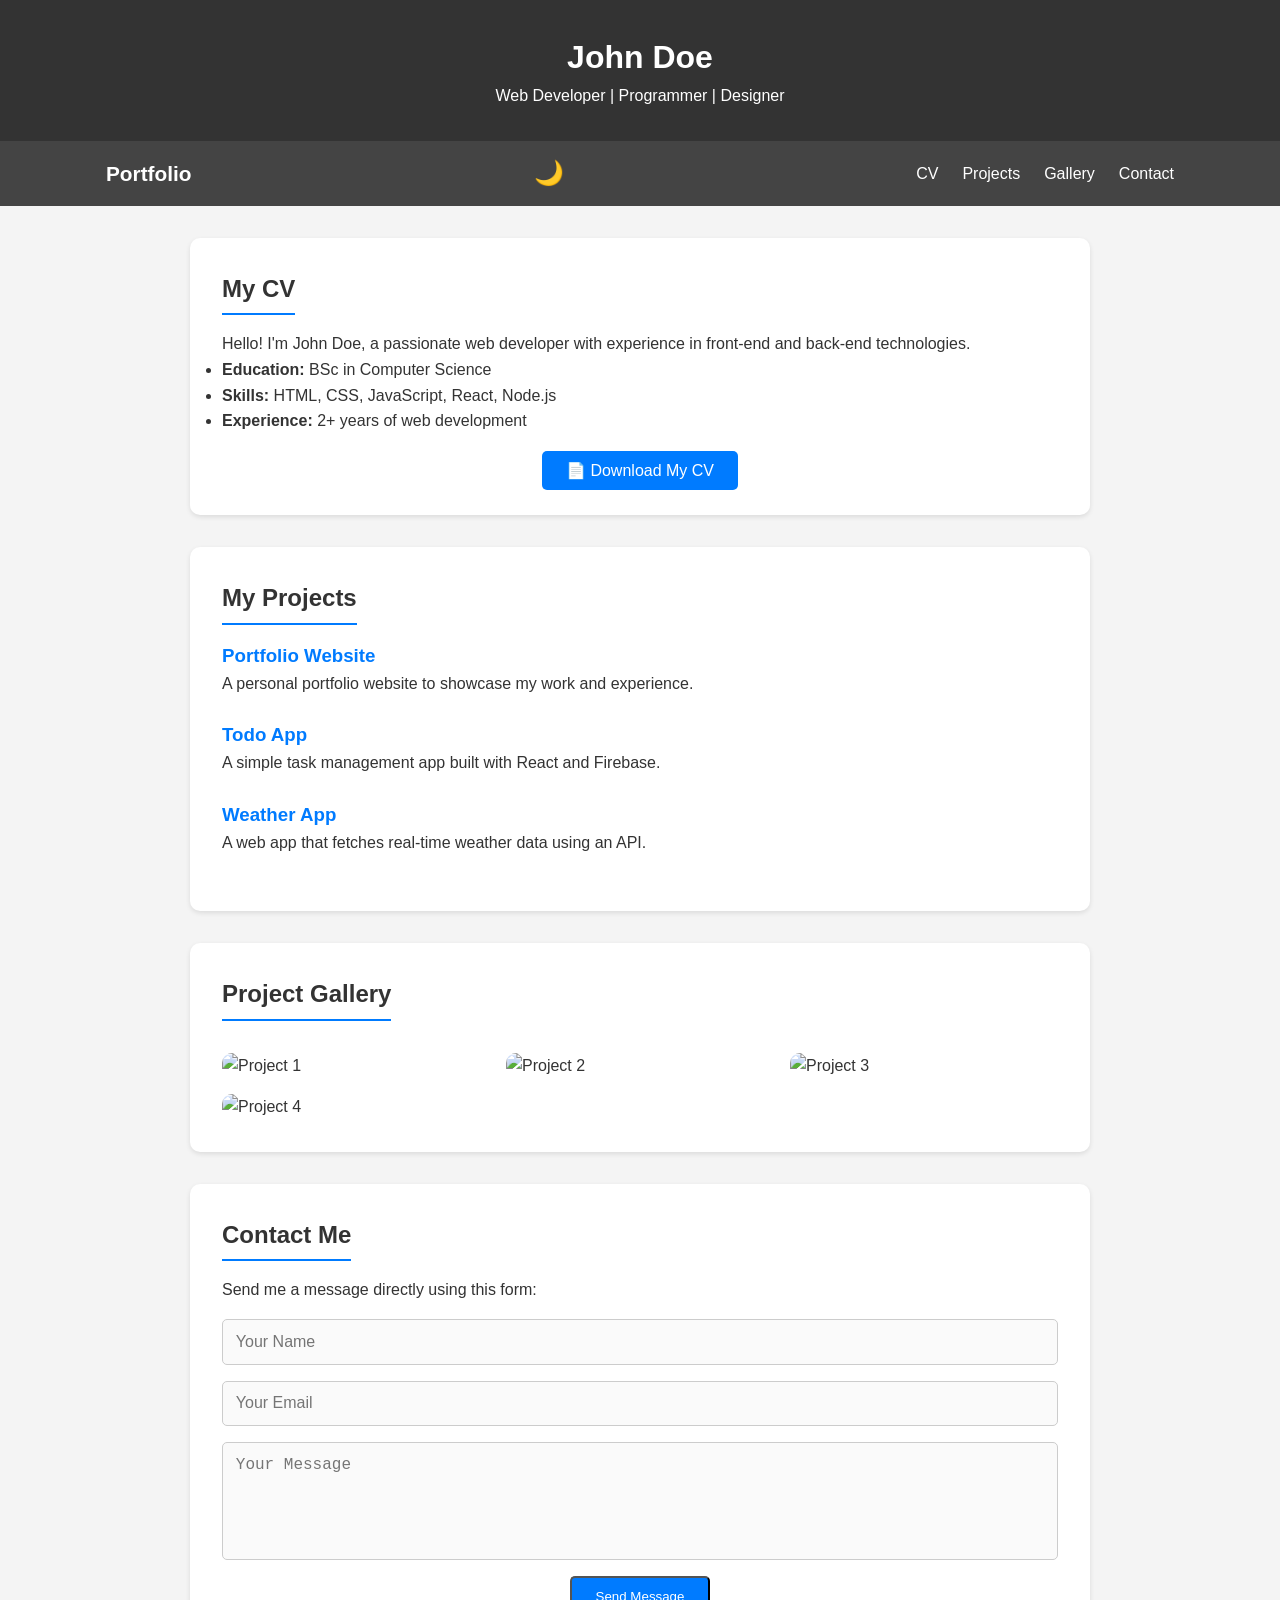
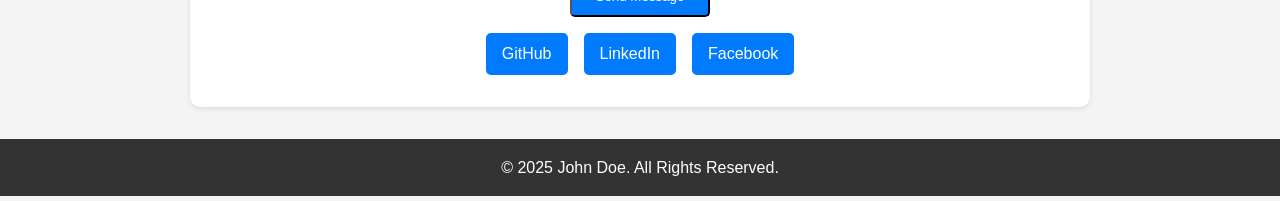
==== index.html @ 2872dc91 "Add files via upload" ====
<!DOCTYPE html>
<html lang="en">
  <head>
    <meta charset="UTF-8" />
    <meta name="viewport" content="width=device-width, initial-scale=1.0" />
    <title>My Portfolio</title>
    <link rel="stylesheet" href="style.css" />
    <script src="https://cdn.jsdelivr.net/npm/@emailjs/browser@4/dist/email.min.js"></script>
    <script src="script.js"></script>
  </head>
  <body>
    <!-- Header -->
    <header>
      <h1>John Doe</h1>
      <p>Web Developer | Programmer | Designer</p>
    </header>

    <!-- Navigation -->
    <nav>
      <div class="nav-container">
        <div class="logo">Portfolio</div>

        <!-- Dark Mode Toggle -->
        <button id="theme-toggle">🌙</button>

        <!-- Mobile Menu -->
        <div class="menu-toggle" id="menu-toggle">&#9776;</div>

        <ul class="nav-links" id="nav-links">
          <li><a href="#cv">CV</a></li>
          <li><a href="#projects">Projects</a></li>
          <li><a href="#gallery">Gallery</a></li>
          <li><a href="#contact">Contact</a></li>
        </ul>
      </div>
    </nav>

    <!-- CV Section -->
    <section id="cv">
      <h2>My CV</h2>
      <p>
        Hello! I'm John Doe, a passionate web developer with experience in
        front-end and back-end technologies.
      </p>
      <ul>
        <li><strong>Education:</strong> BSc in Computer Science</li>
        <li><strong>Skills:</strong> HTML, CSS, JavaScript, React, Node.js</li>
        <li><strong>Experience:</strong> 2+ years of web development</li>
      </ul>

      <!-- Download CV Button -->
      <div class="cv-download">
        <a href="JohnDoeCV.pdf" download class="btn">📄 Download My CV</a>
      </div>
    </section>

    <!-- Projects Section -->
    <section id="projects">
      <h2>My Projects</h2>
      <div class="project">
        <h3>Portfolio Website</h3>
        <p>A personal portfolio website to showcase my work and experience.</p>
      </div>

      <div class="project">
        <h3>Todo App</h3>
        <p>A simple task management app built with React and Firebase.</p>
      </div>

      <div class="project">
        <h3>Weather App</h3>
        <p>A web app that fetches real-time weather data using an API.</p>
      </div>
    </section>

    <!-- Project Gallery -->
    <section id="gallery">
      <h2>Project Gallery</h2>
      <div class="gallery">
        <img src="https://via.placeholder.com/300x200" alt="Project 1" />
        <img src="https://via.placeholder.com/300x200" alt="Project 2" />
        <img src="https://via.placeholder.com/300x200" alt="Project 3" />
        <img src="https://via.placeholder.com/300x200" alt="Project 4" />
      </div>
    </section>

    <!-- Contact Section -->
    <section id="contact">
      <h2>Contact Me</h2>
      <p>Send me a message directly using this form:</p>

      <!-- Contact Form -->
      <form id="contact-form">
        <input
          type="text"
          id="name"
          name="from_name"
          placeholder="Your Name"
          required
        />
        <input
          type="email"
          id="email"
          name="reply_to"
          placeholder="Your Email"
          required
        />
        <textarea
          id="message"
          name="message"
          rows="5"
          placeholder="Your Message"
          required
        ></textarea>
        <button type="submit" class="btn">Send Message</button>
      </form>

      <div class="social-links">
        <a href="https://github.com/yourusername" target="_blank">GitHub</a>
        <a href="https://www.linkedin.com/in/yourusername" target="_blank"
          >LinkedIn</a
        >
        <a href="https://facebook.com/yourusername" target="_blank">Facebook</a>
      </div>
    </section>

    <!-- Thank You Modal -->
    <div id="thankyou-modal" class="modal">
      <div class="modal-content">
        <span class="close-btn">&times;</span>
        <h3>🎉 Thank You!</h3>
        <p>
          Your message has been sent successfully. I’ll get back to you soon!
        </p>
      </div>
    </div>

    <!-- Footer -->
    <footer>
      <p>© 2025 John Doe. All Rights Reserved.</p>
    </footer>

    <!-- JavaScript -->
    <script>
      const menuToggle = document.getElementById("menu-toggle");
      const navLinks = document.getElementById("nav-links");
      const themeToggle = document.getElementById("theme-toggle");
      const body = document.body;
      const modal = document.getElementById("thankyou-modal");
      const closeBtn = document.querySelector(".close-btn");

      // Mobile menu toggle
      menuToggle.addEventListener("click", () => {
        navLinks.classList.toggle("active");
        menuToggle.classList.toggle("active");
      });

      // Dark mode toggle
      themeToggle.addEventListener("click", () => {
        body.classList.toggle("dark-mode");
        themeToggle.textContent = body.classList.contains("dark-mode")
          ? "☀️"
          : "🌙";
        localStorage.setItem(
          "theme",
          body.classList.contains("dark-mode") ? "dark" : "light"
        );
      });

      // Load saved theme
      if (localStorage.getItem("theme") === "dark") {
        body.classList.add("dark-mode");
        themeToggle.textContent = "☀️";
      }

      // Initialize EmailJS
      (function () {
        emailjs.init("HlSZtObBKTuKIS-1g"); // Replace with your EmailJS public key
      })();

      // Handle contact form with modal
      document
        .getElementById("contact-form")
        .addEventListener("submit", function (e) {
          e.preventDefault();
          emailjs.sendForm("service_jvisxob", "template_1qvxn0n", this).then(
            () => {
              this.reset();
              modal.style.display = "flex";
              modal.classList.remove("fade-out"); // Reset any previous fade-out

              // Auto-close after 4 seconds with fade-out
              setTimeout(() => {
                modal.classList.add("fade-out");
                setTimeout(() => {
                  modal.style.display = "none";
                }, 500); // match animation duration
              }, 4000);
            },
            (error) => {
              alert("❌ Failed to send message. Please try again.");
              console.error(error);
            }
          );
        });

      // Close modal manually if user clicks the close button or outside
      closeBtn.onclick = () => {
        modal.classList.add("fade-out");
        setTimeout(() => {
          modal.style.display = "none";
        }, 500);
      };

      window.onclick = (event) => {
        if (event.target === modal) {
          modal.classList.add("fade-out");
          setTimeout(() => {
            modal.style.display = "none";
          }, 500);
        }
      };
    </script>
  </body>
</html>
---- style.css ----
/* Reset */
* {
  margin: 0;
  padding: 0;
  box-sizing: border-box;
}

body {
  font-family: "Poppins", sans-serif;
  background-color: #f4f4f4;
  color: #333;
  line-height: 1.6;
  transition: background 0.3s, color 0.3s;
}

/* Header */
header {
  text-align: center;
  background-color: #333;
  color: white;
  padding: 2rem 0;
}

/* Navigation */
nav {
  background-color: #444;
  color: white;
  transition: background 0.3s;
}

.nav-container {
  max-width: 1100px;
  margin: auto;
  display: flex;
  justify-content: space-between;
  align-items: center;
  padding: 1rem;
}

.logo {
  font-size: 1.3rem;
  font-weight: bold;
}

/* Theme Toggle */
#theme-toggle {
  background: transparent;
  border: none;
  font-size: 1.5rem;
  color: white;
  cursor: pointer;
  margin-right: 10px;
  transition: transform 0.3s;
}

#theme-toggle:hover {
  transform: rotate(20deg);
}

/* Menu Toggle */
.menu-toggle {
  display: none;
  font-size: 1.8rem;
  cursor: pointer;
}

/* Nav Links */
.nav-links {
  list-style: none;
  display: flex;
  gap: 1.5rem;
}

.nav-links a {
  color: white;
  text-decoration: none;
  transition: 0.3s;
}

.nav-links a:hover {
  color: #007bff;
}

/* Sections */
section {
  max-width: 900px;
  margin: 2rem auto;
  background: white;
  padding: 2rem;
  border-radius: 10px;
  box-shadow: 0 2px 5px rgba(0, 0, 0, 0.1);
  transition: background 0.3s, color 0.3s;
}

h2 {
  color: #333;
  margin-bottom: 1rem;
  border-bottom: 2px solid #007bff;
  display: inline-block;
  padding-bottom: 5px;
}

/* Download CV Button */
.cv-download {
  margin-top: 1.5rem;
  text-align: center;
}

.btn {
  background-color: #007bff;
  color: white;
  padding: 0.7rem 1.5rem;
  border-radius: 5px;
  text-decoration: none;
  transition: 0.3s;
}

.btn:hover {
  background-color: #0056b3;
}

/* Projects */
.project {
  margin-bottom: 1.5rem;
}

.project h3 {
  color: #007bff;
}

/* Gallery */
.gallery {
  display: grid;
  grid-template-columns: repeat(auto-fit, minmax(250px, 1fr));
  gap: 1rem;
  margin-top: 1rem;
}

.gallery img {
  width: 100%;
  border-radius: 10px;
  transition: transform 0.3s, box-shadow 0.3s;
}

.gallery img:hover {
  transform: scale(1.05);
  box-shadow: 0 4px 10px rgba(0, 0, 0, 0.3);
}

/* Social Links */
.social-links {
  display: flex;
  gap: 1rem;
  justify-content: center;
  margin-top: 1rem;
  flex-wrap: wrap;
}

.social-links a {
  background: #007bff;
  color: white;
  padding: 0.5rem 1rem;
  border-radius: 5px;
  text-decoration: none;
  transition: 0.3s;
}

.social-links a:hover {
  background: #0056b3;
}

/* Footer */
footer {
  text-align: center;
  background-color: #333;
  color: white;
  padding: 1rem;
  margin-top: 2rem;
}

/* Dark Mode */
body.dark-mode {
  background-color: #121212;
  color: #e0e0e0;
}

body.dark-mode header {
  background-color: #1f1f1f;
}

body.dark-mode nav {
  background-color: #222;
}

body.dark-mode section {
  background-color: #1f1f1f;
  color: #e0e0e0;
}

body.dark-mode footer {
  background-color: #1f1f1f;
}

body.dark-mode .btn {
  background-color: #0a84ff;
}

body.dark-mode .gallery img:hover {
  box-shadow: 0 4px 10px rgba(255, 255, 255, 0.2);
}

/* Responsive */
@media (max-width: 768px) {
  .nav-links {
    position: absolute;
    top: 60px;
    right: 0;
    background: #444;
    flex-direction: column;
    width: 100%;
    text-align: center;
    display: none;
  }

  .nav-links.active {
    display: flex;
  }

  .menu-toggle {
    display: block;
  }

  section {
    margin: 1rem;
    padding: 1.5rem;
  }

  body.dark-mode .nav-links {
    background: #222;
  }
}
/* Contact Form */
form {
  display: flex;
  flex-direction: column;
  gap: 1rem;
  margin-top: 1rem;
}

form input,
form textarea {
  padding: 0.8rem;
  border: 1px solid #ccc;
  border-radius: 5px;
  font-size: 1rem;
  resize: none;
  background: #fafafa;
  transition: border 0.3s;
}

form input:focus,
form textarea:focus {
  border-color: #007bff;
  outline: none;
}

form .btn {
  align-self: center;
}

#form-status {
  text-align: center;
  margin-top: 0.5rem;
  font-weight: bold;
}

body.dark-mode form input,
body.dark-mode form textarea {
  background-color: #2a2a2a;
  color: #e0e0e0;
  border: 1px solid #444;
}
/* Thank You Modal */
.modal {
  display: none;
  position: fixed;
  top: 0;
  left: 0;
  width: 100%;
  height: 100%;
  background: rgba(0, 0, 0, 0.7);
  justify-content: center;
  align-items: center;
  animation: fadeIn 0.3s ease-in-out;
  z-index: 1000;
}

.modal-content {
  background: white;
  color: #333;
  padding: 2rem;
  border-radius: 10px;
  text-align: center;
  width: 90%;
  max-width: 400px;
  animation: popUp 0.4s ease;
  box-shadow: 0 4px 15px rgba(0, 0, 0, 0.3);
  position: relative;
}

.close-btn {
  position: absolute;
  top: 10px;
  right: 15px;
  font-size: 1.5rem;
  cursor: pointer;
  color: #555;
  transition: color 0.3s;
}

.close-btn:hover {
  color: #007bff;
}

@keyframes fadeIn {
  from {
    opacity: 0;
  }
  to {
    opacity: 1;
  }
}

@keyframes popUp {
  from {
    transform: scale(0.8);
    opacity: 0;
  }
  to {
    transform: scale(1);
    opacity: 1;
  }
}

/* Dark Mode Modal */
body.dark-mode .modal-content {
  background-color: #1f1f1f;
  color: #e0e0e0;
}
/* Fade-out animation for modal */
.modal.fade-out {
  animation: fadeOut 0.5s forwards;
}

@keyframes fadeOut {
  from {
    opacity: 1;
  }
  to {
    opacity: 0;
  }
}
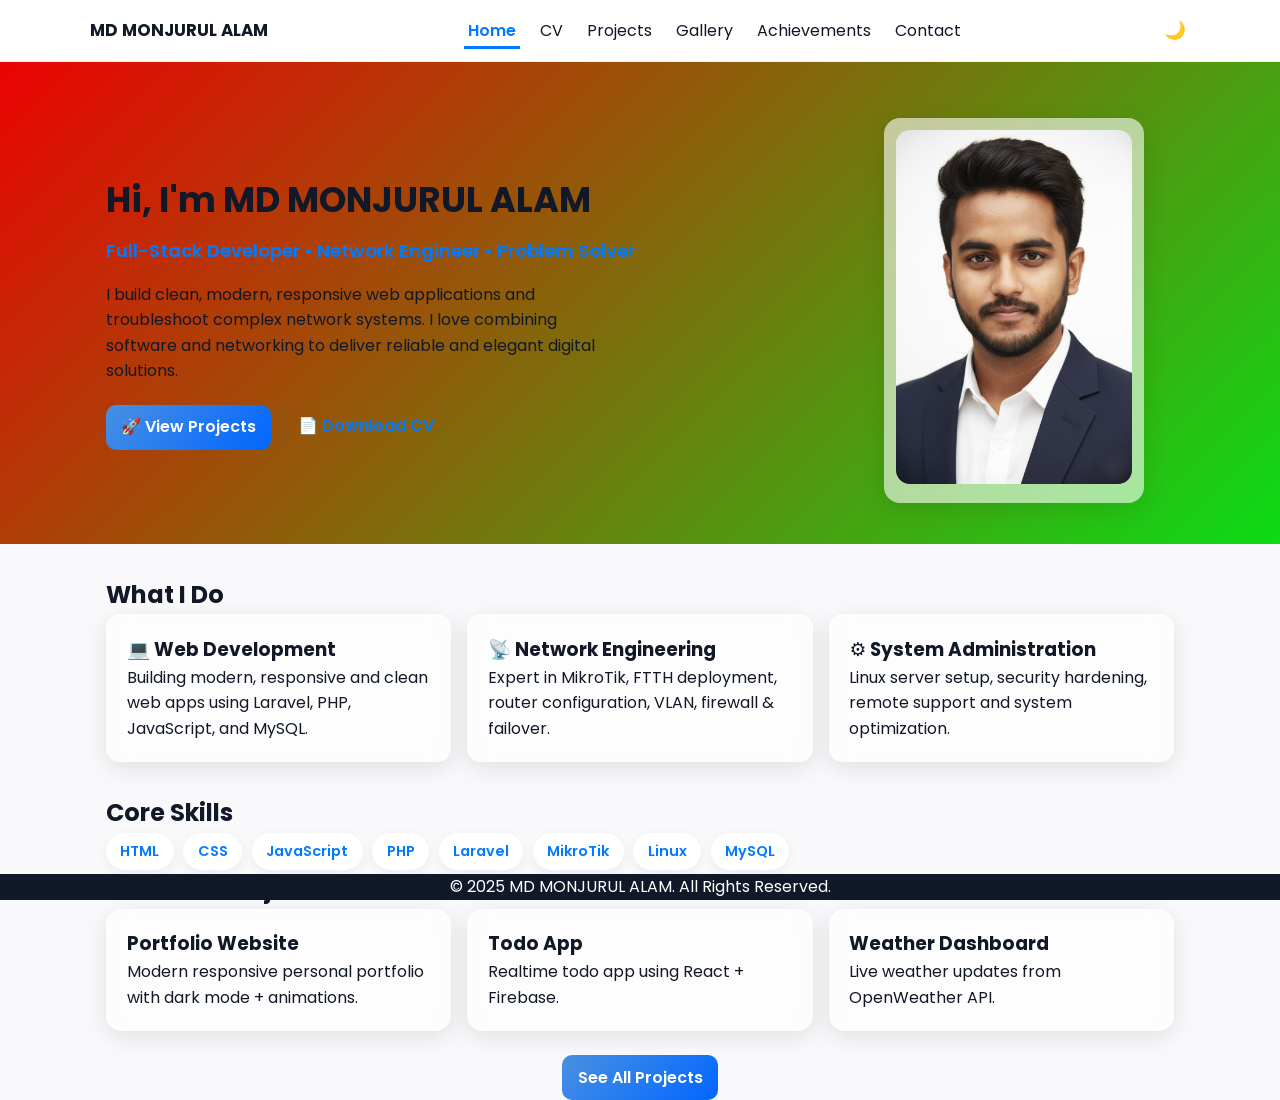
==== commit a625f542: "Add files via upload" ====
--- a/index.html
+++ b/index.html
@@ -1,225 +1,174 @@
 <!DOCTYPE html>
 <html lang="en">
   <head>
-    <meta charset="UTF-8" />
-    <meta name="viewport" content="width=device-width, initial-scale=1.0" />
-    <title>My Portfolio</title>
+    <meta charset="utf-8" />
+    <meta name="viewport" content="width=device-width,initial-scale=1" />
+    <meta
+      name="description"
+      content="MD MONJURUL ALAM - Full Stack Developer & Network Engineer"
+    />
+    <title>MD MONJURUL ALAM — Portfolio</title>
+
+    <!-- Fonts -->
+    <link
+      href="https://fonts.googleapis.com/css2?family=Poppins:wght@400;600;700&display=swap"
+      rel="stylesheet"
+    />
+
+    <!-- Styles -->
     <link rel="stylesheet" href="style.css" />
-    <script src="https://cdn.jsdelivr.net/npm/@emailjs/browser@4/dist/email.min.js"></script>
-    <script src="script.js"></script>
   </head>
+
   <body>
-    <!-- Header -->
-    <header>
-      <h1>John Doe</h1>
-      <p>Web Developer | Programmer | Designer</p>
+    <!-- NAV -->
+    <header class="site-header">
+      <nav class="nav" aria-label="Main navigation">
+        <div class="container nav-inner">
+          <a class="brand" href="index.html">MD MONJURUL ALAM</a>
+
+          <button
+            id="menu-toggle"
+            class="menu-toggle"
+            aria-label="Toggle menu"
+            aria-expanded="false"
+          >
+            ☰
+          </button>
+
+          <ul class="nav-links" id="nav-links">
+            <li><a href="index.html" class="active-link">Home</a></li>
+            <li><a href="cv.html">CV</a></li>
+            <li><a href="projects.html">Projects</a></li>
+            <li><a href="gallery.html">Gallery</a></li>
+            <li><a href="achievements.html">Achievements</a></li>
+            <li><a href="contact.html">Contact</a></li>
+          </ul>
+
+          <button id="theme-toggle" class="theme-toggle">🌙</button>
+        </div>
+      </nav>
+
+      <!-- HERO -->
+      <section class="hero pro-hero">
+        <div class="container hero-grid">
+          <div class="hero-left">
+            <h1 class="hero-title">
+              Hi, I'm <span class="accent">MD MONJURUL ALAM</span>
+            </h1>
+            <p class="hero-subtitle typing">
+              Full-Stack Developer • Network Engineer • Problem Solver
+            </p>
+
+            <p class="hero-summary">
+              I build clean, modern, responsive web applications and
+              troubleshoot complex network systems. I love combining software
+              and networking to deliver reliable and elegant digital solutions.
+            </p>
+
+            <div class="hero-buttons">
+              <a href="projects.html" class="btn primary">🚀 View Projects</a>
+              <a href="MdMonjuCV.pdf" class="btn ghost">📄 Download CV</a>
+            </div>
+          </div>
+
+          <div class="hero-right">
+            <div class="hero-photo-frame glass">
+              <img
+                src="images/profile.jpg"
+                alt="MD MONJURUL ALAM Portrait"
+                class="hero-photo"
+              />
+            </div>
+          </div>
+        </div>
+      </section>
     </header>
 
-    <!-- Navigation -->
-    <nav>
-      <div class="nav-container">
-        <div class="logo">Portfolio</div>
+    <!-- MAIN CONTENT -->
+    <main>
+      <!-- FEATURE CARDS -->
+      <section class="container features">
+        <h2 class="section-title">What I Do</h2>
 
-        <!-- Dark Mode Toggle -->
-        <button id="theme-toggle">🌙</button>
+        <div class="feature-grid">
+          <div class="feature-card glass reveal">
+            <h3>💻 Web Development</h3>
+            <p>
+              Building modern, responsive and clean web apps using Laravel, PHP,
+              JavaScript, and MySQL.
+            </p>
+          </div>
 
-        <!-- Mobile Menu -->
-        <div class="menu-toggle" id="menu-toggle">&#9776;</div>
+          <div class="feature-card glass reveal">
+            <h3>📡 Network Engineering</h3>
+            <p>
+              Expert in MikroTik, FTTH deployment, router configuration, VLAN,
+              firewall & failover.
+            </p>
+          </div>
 
-        <ul class="nav-links" id="nav-links">
-          <li><a href="#cv">CV</a></li>
-          <li><a href="#projects">Projects</a></li>
-          <li><a href="#gallery">Gallery</a></li>
-          <li><a href="#contact">Contact</a></li>
-        </ul>
+          <div class="feature-card glass reveal">
+            <h3>⚙️ System Administration</h3>
+            <p>
+              Linux server setup, security hardening, remote support and system
+              optimization.
+            </p>
+          </div>
+        </div>
+      </section>
+
+      <!-- SKILLS PREVIEW -->
+      <section class="container home-skills">
+        <h2 class="section-title">Core Skills</h2>
+
+        <div class="skills-preview">
+          <div class="skill-tag">HTML</div>
+          <div class="skill-tag">CSS</div>
+          <div class="skill-tag">JavaScript</div>
+          <div class="skill-tag">PHP</div>
+          <div class="skill-tag">Laravel</div>
+          <div class="skill-tag">MikroTik</div>
+          <div class="skill-tag">Linux</div>
+          <div class="skill-tag">MySQL</div>
+        </div>
+      </section>
+
+      <!-- PROJECT PREVIEW -->
+      <section class="container section-projects">
+        <h2 class="section-title">Featured Projects</h2>
+
+        <div class="projects-preview-grid">
+          <a href="projects.html" class="project-card glass reveal">
+            <h3>Portfolio Website</h3>
+            <p>
+              Modern responsive personal portfolio with dark mode + animations.
+            </p>
+          </a>
+
+          <a href="projects.html" class="project-card glass reveal">
+            <h3>Todo App</h3>
+            <p>Realtime todo app using React + Firebase.</p>
+          </a>
+
+          <a href="projects.html" class="project-card glass reveal">
+            <h3>Weather Dashboard</h3>
+            <p>Live weather updates from OpenWeather API.</p>
+          </a>
+        </div>
+
+        <div class="center">
+          <a href="projects.html" class="btn primary">See All Projects</a>
+        </div>
+      </section>
+    </main>
+
+    <!-- FOOTER -->
+    <footer class="site-footer">
+      <div class="container">
+        <p>© 2025 MD MONJURUL ALAM. All Rights Reserved.</p>
       </div>
-    </nav>
-
-    <!-- CV Section -->
-    <section id="cv">
-      <h2>My CV</h2>
-      <p>
-        Hello! I'm John Doe, a passionate web developer with experience in
-        front-end and back-end technologies.
-      </p>
-      <ul>
-        <li><strong>Education:</strong> BSc in Computer Science</li>
-        <li><strong>Skills:</strong> HTML, CSS, JavaScript, React, Node.js</li>
-        <li><strong>Experience:</strong> 2+ years of web development</li>
-      </ul>
-
-      <!-- Download CV Button -->
-      <div class="cv-download">
-        <a href="JohnDoeCV.pdf" download class="btn">📄 Download My CV</a>
-      </div>
-    </section>
-
-    <!-- Projects Section -->
-    <section id="projects">
-      <h2>My Projects</h2>
-      <div class="project">
-        <h3>Portfolio Website</h3>
-        <p>A personal portfolio website to showcase my work and experience.</p>
-      </div>
-
-      <div class="project">
-        <h3>Todo App</h3>
-        <p>A simple task management app built with React and Firebase.</p>
-      </div>
-
-      <div class="project">
-        <h3>Weather App</h3>
-        <p>A web app that fetches real-time weather data using an API.</p>
-      </div>
-    </section>
-
-    <!-- Project Gallery -->
-    <section id="gallery">
-      <h2>Project Gallery</h2>
-      <div class="gallery">
-        <img src="https://via.placeholder.com/300x200" alt="Project 1" />
-        <img src="https://via.placeholder.com/300x200" alt="Project 2" />
-        <img src="https://via.placeholder.com/300x200" alt="Project 3" />
-        <img src="https://via.placeholder.com/300x200" alt="Project 4" />
-      </div>
-    </section>
-
-    <!-- Contact Section -->
-    <section id="contact">
-      <h2>Contact Me</h2>
-      <p>Send me a message directly using this form:</p>
-
-      <!-- Contact Form -->
-      <form id="contact-form">
-        <input
-          type="text"
-          id="name"
-          name="from_name"
-          placeholder="Your Name"
-          required
-        />
-        <input
-          type="email"
-          id="email"
-          name="reply_to"
-          placeholder="Your Email"
-          required
-        />
-        <textarea
-          id="message"
-          name="message"
-          rows="5"
-          placeholder="Your Message"
-          required
-        ></textarea>
-        <button type="submit" class="btn">Send Message</button>
-      </form>
-
-      <div class="social-links">
-        <a href="https://github.com/yourusername" target="_blank">GitHub</a>
-        <a href="https://www.linkedin.com/in/yourusername" target="_blank"
-          >LinkedIn</a
-        >
-        <a href="https://facebook.com/yourusername" target="_blank">Facebook</a>
-      </div>
-    </section>
-
-    <!-- Thank You Modal -->
-    <div id="thankyou-modal" class="modal">
-      <div class="modal-content">
-        <span class="close-btn">&times;</span>
-        <h3>🎉 Thank You!</h3>
-        <p>
-          Your message has been sent successfully. I’ll get back to you soon!
-        </p>
-      </div>
-    </div>
-
-    <!-- Footer -->
-    <footer>
-      <p>© 2025 John Doe. All Rights Reserved.</p>
     </footer>
 
-    <!-- JavaScript -->
-    <script>
-      const menuToggle = document.getElementById("menu-toggle");
-      const navLinks = document.getElementById("nav-links");
-      const themeToggle = document.getElementById("theme-toggle");
-      const body = document.body;
-      const modal = document.getElementById("thankyou-modal");
-      const closeBtn = document.querySelector(".close-btn");
-
-      // Mobile menu toggle
-      menuToggle.addEventListener("click", () => {
-        navLinks.classList.toggle("active");
-        menuToggle.classList.toggle("active");
-      });
-
-      // Dark mode toggle
-      themeToggle.addEventListener("click", () => {
-        body.classList.toggle("dark-mode");
-        themeToggle.textContent = body.classList.contains("dark-mode")
-          ? "☀️"
-          : "🌙";
-        localStorage.setItem(
-          "theme",
-          body.classList.contains("dark-mode") ? "dark" : "light"
-        );
-      });
-
-      // Load saved theme
-      if (localStorage.getItem("theme") === "dark") {
-        body.classList.add("dark-mode");
-        themeToggle.textContent = "☀️";
-      }
-
-      // Initialize EmailJS
-      (function () {
-        emailjs.init("HlSZtObBKTuKIS-1g"); // Replace with your EmailJS public key
-      })();
-
-      // Handle contact form with modal
-      document
-        .getElementById("contact-form")
-        .addEventListener("submit", function (e) {
-          e.preventDefault();
-          emailjs.sendForm("service_jvisxob", "template_1qvxn0n", this).then(
-            () => {
-              this.reset();
-              modal.style.display = "flex";
-              modal.classList.remove("fade-out"); // Reset any previous fade-out
-
-              // Auto-close after 4 seconds with fade-out
-              setTimeout(() => {
-                modal.classList.add("fade-out");
-                setTimeout(() => {
-                  modal.style.display = "none";
-                }, 500); // match animation duration
-              }, 4000);
-            },
-            (error) => {
-              alert("❌ Failed to send message. Please try again.");
-              console.error(error);
-            }
-          );
-        });
-
-      // Close modal manually if user clicks the close button or outside
-      closeBtn.onclick = () => {
-        modal.classList.add("fade-out");
-        setTimeout(() => {
-          modal.style.display = "none";
-        }, 500);
-      };
-
-      window.onclick = (event) => {
-        if (event.target === modal) {
-          modal.classList.add("fade-out");
-          setTimeout(() => {
-            modal.style.display = "none";
-          }, 500);
-        }
-      };
-    </script>
+    <script src="script.js"></script>
   </body>
 </html>
--- a/style.css
+++ b/style.css
@@ -1,362 +1,806 @@
+:root {
+  --bg: #f9f9fb;
+  --card: #ffffff;
+  --text: #111827;
+  --muted: #6b7280;
+  --accent: #007bff;
+  --radius: 12px;
+  --container: 1100px;
+  --shadow: 0 8px 30px rgba(2, 6, 23, 0.06);
+}
+
 /* Reset */
 * {
+  box-sizing: border-box;
   margin: 0;
   padding: 0;
-  box-sizing: border-box;
-}
-
+}
+html,
 body {
-  font-family: "Poppins", sans-serif;
-  background-color: #f4f4f4;
-  color: #333;
+  height: 100%;
+}
+body {
+  font-family: "Poppins", system-ui, -apple-system, Segoe UI, Roboto,
+    "Helvetica Neue", Arial;
+  background: var(--bg);
+  color: var(--text);
   line-height: 1.6;
-  transition: background 0.3s, color 0.3s;
-}
-
-/* Header */
-header {
-  text-align: center;
-  background-color: #333;
-  color: white;
-  padding: 2rem 0;
-}
-
-/* Navigation */
-nav {
-  background-color: #444;
-  color: white;
-  transition: background 0.3s;
-}
-
-.nav-container {
-  max-width: 1100px;
-  margin: auto;
-  display: flex;
+  -webkit-font-smoothing: antialiased;
+  transition: background 0.25s ease, color 0.25s ease;
+}
+.container {
+  max-width: var(--container);
+  margin: 0 auto;
+  padding: 0 1rem;
+}
+
+/* NAV */
+.nav {
+  position: sticky;
+  top: 0;
+  background: rgba(255, 255, 255, 0.88);
+  backdrop-filter: blur(6px);
+  border-bottom: 1px solid rgba(0, 0, 0, 0.04);
+  z-index: 60;
+}
+.nav-inner {
+  display: flex;
+  align-items: center;
   justify-content: space-between;
+  padding: 1rem 0;
+}
+.brand {
+  font-weight: 700;
+  color: var(--text);
+  text-decoration: none;
+  font-size: 1.05rem;
+}
+.nav-links {
+  display: flex;
+  gap: 1rem;
+  list-style: none;
   align-items: center;
-  padding: 1rem;
-}
-
-.logo {
-  font-size: 1.3rem;
-  font-weight: bold;
-}
-
-/* Theme Toggle */
-#theme-toggle {
-  background: transparent;
-  border: none;
-  font-size: 1.5rem;
-  color: white;
-  cursor: pointer;
-  margin-right: 10px;
-  transition: transform 0.3s;
-}
-
-#theme-toggle:hover {
-  transform: rotate(20deg);
-}
-
-/* Menu Toggle */
+}
+.nav-links a {
+  color: var(--text);
+  text-decoration: none;
+  padding: 0.25rem 0.25rem;
+  border-bottom: 3px solid transparent;
+  transition: all 0.18s;
+}
+.nav-links a:hover {
+  color: var(--accent);
+  transform: translateY(-1px);
+}
+.nav-links a.active-link {
+  color: var(--accent);
+  font-weight: 600;
+  border-bottom-color: var(--accent);
+}
 .menu-toggle {
   display: none;
-  font-size: 1.8rem;
+  background: none;
+  border: 0;
+  font-size: 1.4rem;
   cursor: pointer;
-}
-
-/* Nav Links */
-.nav-links {
-  list-style: none;
-  display: flex;
+  padding: 0.25rem;
+}
+.theme-toggle {
+  background: none;
+  border: 0;
+  font-size: 1.1rem;
+  cursor: pointer;
+  padding: 0.25rem;
+}
+
+/* HERO */
+.hero {
+  padding: 3.2rem 0;
+  background: linear-gradient(135deg, #a11616, #18a114);
+}
+.hero-inner {
+  display: flex;
+  gap: 2.5rem;
+  align-items: center;
+  flex-wrap: wrap;
+}
+.hero-photo img {
+  width: 200px;
+  height: 200px;
+  border-radius: 50%;
+  object-fit: fill;
+  box-shadow: var(--shadow);
+}
+.hero-copy h1 {
+  font-size: 2rem;
+  margin-bottom: 0.25rem;
+}
+.lead {
+  color: var(--muted);
+  margin-bottom: 1rem;
+}
+.hero-cta .btn {
+  margin-right: 0.6rem;
+}
+
+/* PAGE / CARDS */
+.page {
+  padding: 3rem 0;
+}
+.grid-2 {
+  display: grid;
+  grid-template-columns: 1fr 1fr;
   gap: 1.5rem;
 }
-
-.nav-links a {
-  color: white;
+.card {
+  background: var(--card);
+  padding: 1.25rem;
+  border-radius: var(--radius);
+  box-shadow: var(--shadow);
+  transition: transform 0.22s ease, box-shadow 0.22s ease;
+}
+.card:hover {
+  transform: translateY(-6px);
+  box-shadow: 0 18px 40px rgba(2, 6, 23, 0.08);
+}
+.projects-grid {
+  display: grid;
+  grid-template-columns: repeat(auto-fit, minmax(240px, 1fr));
+  gap: 1rem;
+}
+.achievement-list {
+  display: grid;
+  grid-template-columns: repeat(auto-fit, minmax(220px, 1fr));
+  gap: 1rem;
+  margin: 1.25rem 0;
+}
+
+/* GALLERY */
+.gallery-grid {
+  display: grid;
+  grid-template-columns: repeat(auto-fit, minmax(220px, 1fr));
+  gap: 1rem;
+}
+.img-card {
+  overflow: hidden;
+  border-radius: 12px;
+  box-shadow: var(--shadow);
+}
+.img-card img {
+  width: 100%;
+  display: block;
+  object-fit: cover;
+  transition: transform 0.35s;
+}
+.img-card:hover img {
+  transform: scale(1.06);
+}
+
+/* CONTACT */
+.contact-form input,
+.contact-form textarea {
+  width: 100%;
+  padding: 0.85rem;
+  border: 1px solid #e6e9ef;
+  border-radius: 10px;
+  background: #fff;
+}
+.form-actions {
+  display: flex;
+  gap: 1rem;
+  align-items: center;
+  margin-top: 0.5rem;
+}
+#form-status {
+  color: var(--muted);
+  font-size: 0.95rem;
+}
+
+/* BUTTONS */
+.btn {
+  display: inline-block;
+  background: var(--accent);
+  color: #fff;
+  padding: 0.6rem 0.95rem;
+  border-radius: 10px;
   text-decoration: none;
-  transition: 0.3s;
-}
-
-.nav-links a:hover {
-  color: #007bff;
-}
-
-/* Sections */
-section {
-  max-width: 900px;
-  margin: 2rem auto;
-  background: white;
-  padding: 2rem;
+  border: 0;
+  cursor: pointer;
+  font-weight: 600;
+  transition: transform 0.18s, box-shadow 0.18s;
+}
+.btn.primary {
+  background: linear-gradient(135deg, #4a90e2, #0066ff);
+}
+.btn.ghost {
+  background: transparent;
+  color: var(--accent);
+  border: 1px solid rgba(0, 123, 255, 0.12);
+}
+.btn:hover {
+  transform: translateY(-3px);
+}
+
+/* CERTIFICATES SLIDER */
+.certificates {
+  margin-top: 1.75rem;
+}
+.certificate-slider {
+  overflow: hidden;
+}
+.slide-track {
+  display: flex;
+  gap: 1rem;
+  align-items: center;
+  animation: slide 22s linear infinite;
+}
+.slide {
+  flex: 0 0 220px;
+  height: 140px;
   border-radius: 10px;
-  box-shadow: 0 2px 5px rgba(0, 0, 0, 0.1);
-  transition: background 0.3s, color 0.3s;
-}
-
-h2 {
-  color: #333;
-  margin-bottom: 1rem;
-  border-bottom: 2px solid #007bff;
-  display: inline-block;
-  padding-bottom: 5px;
-}
-
-/* Download CV Button */
-.cv-download {
-  margin-top: 1.5rem;
+  overflow: hidden;
+  background: var(--card);
+  box-shadow: var(--shadow);
+  cursor: pointer;
+}
+.slide img {
+  width: 100%;
+  height: 100%;
+  object-fit: cover;
+  display: block;
+}
+@keyframes slide {
+  0% {
+    transform: translateX(0);
+  }
+  100% {
+    transform: translateX(-50%);
+  }
+}
+.certificate-slider:hover .slide-track {
+  animation-play-state: paused;
+}
+
+/* LIGHTBOX */
+.lightbox {
+  display: none;
+  position: fixed;
+  inset: 0;
+  background: rgba(0, 0, 0, 0.85);
+  align-items: center;
+  justify-content: center;
+  z-index: 9999;
+}
+.lightbox-img {
+  max-width: 92%;
+  max-height: 86%;
+  border-radius: 10px;
+  box-shadow: 0 10px 40px rgba(0, 0, 0, 0.6);
+}
+.lightbox-close {
+  position: fixed;
+  top: 18px;
+  right: 18px;
+  border: 0;
+  background: transparent;
+  color: #fff;
+  font-size: 1.6rem;
+  cursor: pointer;
+}
+
+/* FOOTER */
+.site-footer {
+  position: fixed;
+  bottom: 0;
+  width: 100%;
+  padding: 1.2rem 5;
+  background: #111827;
+  color: #fff;
+  margin-top: auto;
   text-align: center;
 }
 
-.btn {
-  background-color: #007bff;
-  color: white;
-  padding: 0.7rem 1.5rem;
-  border-radius: 5px;
-  text-decoration: none;
-  transition: 0.3s;
-}
-
-.btn:hover {
-  background-color: #0056b3;
-}
-
-/* Projects */
-.project {
-  margin-bottom: 1.5rem;
-}
-
-.project h3 {
-  color: #007bff;
-}
-
-/* Gallery */
-.gallery {
-  display: grid;
-  grid-template-columns: repeat(auto-fit, minmax(250px, 1fr));
-  gap: 1rem;
-  margin-top: 1rem;
-}
-
-.gallery img {
-  width: 100%;
-  border-radius: 10px;
-  transition: transform 0.3s, box-shadow 0.3s;
-}
-
-.gallery img:hover {
-  transform: scale(1.05);
-  box-shadow: 0 4px 10px rgba(0, 0, 0, 0.3);
-}
-
-/* Social Links */
-.social-links {
-  display: flex;
-  gap: 1rem;
-  justify-content: center;
-  margin-top: 1rem;
-  flex-wrap: wrap;
-}
-
-.social-links a {
-  background: #007bff;
-  color: white;
-  padding: 0.5rem 1rem;
-  border-radius: 5px;
-  text-decoration: none;
-  transition: 0.3s;
-}
-
-.social-links a:hover {
-  background: #0056b3;
-}
-
-/* Footer */
-footer {
-  text-align: center;
-  background-color: #333;
-  color: white;
-  padding: 1rem;
-  margin-top: 2rem;
-}
-
-/* Dark Mode */
-body.dark-mode {
-  background-color: #121212;
-  color: #e0e0e0;
-}
-
-body.dark-mode header {
-  background-color: #1f1f1f;
-}
-
-body.dark-mode nav {
-  background-color: #222;
-}
-
-body.dark-mode section {
-  background-color: #1f1f1f;
-  color: #e0e0e0;
-}
-
-body.dark-mode footer {
-  background-color: #1f1f1f;
-}
-
-body.dark-mode .btn {
-  background-color: #0a84ff;
-}
-
-body.dark-mode .gallery img:hover {
-  box-shadow: 0 4px 10px rgba(255, 255, 255, 0.2);
-}
-
-/* Responsive */
+/* RESPONSIVE */
+@media (max-width: 900px) {
+  .grid-2 {
+    grid-template-columns: 1fr;
+  }
+  .hero-photo img {
+    width: 180px;
+    height: 180px;
+  }
+}
 @media (max-width: 768px) {
   .nav-links {
-    position: absolute;
-    top: 60px;
+    position: fixed;
     right: 0;
-    background: #444;
+    top: 64px;
+    background: var(--card);
     flex-direction: column;
-    width: 100%;
-    text-align: center;
+    padding: 1rem;
+    border-radius: 8px;
     display: none;
-  }
-
-  .nav-links.active {
+    box-shadow: 0 8px 30px rgba(2, 6, 23, 0.08);
+  }
+  .nav-links.show {
     display: flex;
   }
-
   .menu-toggle {
-    display: block;
-  }
-
-  section {
-    margin: 1rem;
-    padding: 1.5rem;
-  }
-
-  body.dark-mode .nav-links {
-    background: #222;
-  }
-}
-/* Contact Form */
-form {
+    display: inline-block;
+  }
+  .hero-inner {
+    gap: 1rem;
+  }
+  .slide {
+    flex: 0 0 180px;
+    height: 130px;
+  }
+}
+
+/* DARK MODE */
+body.dark {
+  --bg: #0b0f14;
+  --card: #111318;
+  --text: #e6eef8;
+  --muted: #9aa6b2;
+  --accent: #0a84ff;
+}
+.sr-only {
+  position: absolute;
+  width: 1px;
+  height: 1px;
+  padding: 0;
+  margin: -1px;
+  overflow: hidden;
+  clip: rect(0, 0, 0, 0);
+  white-space: nowrap;
+  border: 0;
+}
+.cv-container {
+  display: grid;
+  grid-template-columns: 1fr 2fr;
+  gap: 30px;
+  margin-top: 30px;
+}
+
+.cv-left,
+.cv-right {
   display: flex;
   flex-direction: column;
+  gap: 25px;
+}
+
+.cv-card {
+  background: var(--card-bg);
+  border-radius: 16px;
+  padding: 25px;
+  box-shadow: 0 4px 18px rgba(0, 0, 0, 0.08);
+}
+@media (max-width: 850px) {
+  .cv-container {
+    grid-template-columns: 1fr;
+  }
+}
+.cv-item {
+  margin-bottom: 20px;
+}
+
+.cv-item .time {
+  color: var(--accent);
+  font-weight: 600;
+  margin-bottom: 8px;
+  display: block;
+}
+.skill {
+  margin-bottom: 14px;
+}
+
+.progress {
+  width: 100%;
+  height: 10px;
+  background: #ddd;
+  border-radius: 10px;
+  overflow: hidden;
+}
+
+.progress div {
+  height: 100%;
+  background: var(--accent);
+  border-radius: 10px;
+}
+.glass {
+  background: rgba(255, 255, 255, 0.6);
+  backdrop-filter: blur(12px);
+  border-radius: 16px;
+  padding: 25px;
+  box-shadow: 0 6px 25px rgba(0, 0, 0, 0.1);
+  transition: transform 0.3s, box-shadow 0.3s;
+}
+.glass:hover {
+  transform: translateY(-5px);
+  box-shadow: 0 8px 30px rgba(0, 0, 0, 0.15);
+}
+body.dark-mode .glass {
+  background: rgba(40, 40, 40, 0.6);
+}
+.cv-header {
+  text-align: center;
+  padding: 50px 20px;
+}
+
+.cv-title {
+  font-size: 1.2rem;
+  color: var(--accent);
+  margin-top: 8px;
+}
+
+.cv-tagline {
+  font-size: 1rem;
+  opacity: 0.8;
+  margin-top: 5px;
+}
+.timeline {
+  border-left: 3px solid var(--accent);
+  padding-left: 25px;
+  margin-top: 10px;
+  position: relative;
+}
+
+.timeline-item {
+  position: relative;
+  margin-bottom: 30px;
+}
+
+.timeline-dot {
+  width: 15px;
+  height: 15px;
+  background: var(--accent);
+  border-radius: 50%;
+  position: absolute;
+  left: -32px;
+  top: 5px;
+}
+
+.timeline-content {
+  animation: slideUp 0.6s ease;
+}
+
+@keyframes slideUp {
+  from {
+    opacity: 0;
+    transform: translateY(20px);
+  }
+  to {
+    opacity: 1;
+    transform: translateY(0);
+  }
+}
+/* ===== CV: Premium Corporate + Developer UI (blue accent) ===== */
+
+/* CV header */
+.cv-header-inner {
+  display: flex;
+  gap: 1.25rem;
+  align-items: center;
+  padding: 1.2rem 0;
+}
+.cv-photo {
+  width: 150px;
+  height: 150px;
+  border-radius: 50%;
+  object-fit: fill;
+  border: 3px solid var(--accent);
+  box-shadow: 0 10px 30px rgba(2, 6, 23, 0.08);
+}
+.cv-title-block h1 {
+  margin: 0;
+  font-size: 1.6rem;
+}
+.cv-role {
+  color: var(--accent);
+  margin: 6px 0;
+  font-weight: 600;
+}
+.cv-location {
+  color: var(--muted);
+  font-size: 0.95rem;
+}
+
+/* layout */
+.cv-main {
+  padding: 2.2rem 0;
+}
+.cv-grid {
+  display: grid;
+  grid-template-columns: 320px 1fr;
+  gap: 28px;
+  align-items: start;
+}
+
+/* glass card override */
+.cv-card {
+  padding: 18px;
+  border-radius: 14px;
+}
+
+/* section title */
+.cv-section-title {
+  font-size: 1.05rem;
+  margin-bottom: 10px;
+  color: var(--accent);
+  font-weight: 700;
+}
+
+/* info list */
+.info-list {
+  list-style: none;
+  margin: 0;
+  padding: 0;
+}
+.info-list li {
+  padding: 6px 0;
+  border-bottom: 1px dashed rgba(0, 0, 0, 0.04);
+  font-size: 0.96rem;
+}
+.info-list li:last-child {
+  border-bottom: 0;
+}
+
+/* skill */
+.skill {
+  margin-bottom: 12px;
+}
+.skill-head {
+  display: flex;
+  justify-content: space-between;
+  font-size: 0.95rem;
+  margin-bottom: 6px;
+}
+.progress {
+  background: linear-gradient(90deg, #edf2ff, #f8fbff);
+  border-radius: 999px;
+  height: 12px;
+  overflow: hidden;
+}
+.progress-bar {
+  width: 0%;
+  height: 100%;
+  background: linear-gradient(90deg, var(--accent), #0056d6);
+  border-radius: 999px;
+  transition: width 900ms cubic-bezier(0.22, 0.9, 0.45, 1);
+  box-shadow: 0 6px 20px rgba(0, 102, 255, 0.12) inset;
+}
+
+/* timeline */
+.timeline {
+  display: flex;
+  flex-direction: column;
+  gap: 14px;
+}
+.timeline-item {
+  display: block;
+  position: relative;
+  padding-left: 16px;
+  border-left: 3px solid rgba(0, 0, 0, 0.06);
+}
+.timeline-item::before {
+  content: "";
+  width: 12px;
+  height: 12px;
+  border-radius: 50%;
+  background: var(--accent);
+  position: absolute;
+  left: -7px;
+  top: 6px;
+  box-shadow: 0 4px 12px rgba(0, 0, 0, 0.08);
+}
+.timeline-meta {
+  display: flex;
+  flex-wrap: wrap;
+  gap: 0.6rem;
+  align-items: center;
+  font-weight: 600;
+}
+.timeline-meta .timeline-date {
+  font-weight: 400;
+  color: var(--muted);
+  font-size: 0.92rem;
+}
+.timeline-body ul {
+  margin: 8px 0 0 0;
+  padding-left: 18px;
+}
+
+/* education */
+.edu-item + .edu-item {
+  margin-top: 12px;
+}
+
+/* buttons */
+.btn.ghost {
+  border: 1px solid rgba(0, 123, 255, 0.12);
+  padding: 0.45rem 0.8rem;
+}
+
+/* subtle reveal animation for cards */
+.cv-card {
+  opacity: 0;
+  transform: translateY(10px);
+  transition: opacity 0.45s ease, transform 0.45s ease;
+}
+.cv-card.reveal {
+  opacity: 1;
+  transform: none;
+}
+
+/* responsive */
+@media (max-width: 980px) {
+  .cv-grid {
+    grid-template-columns: 1fr;
+  }
+  .cv-left {
+    order: 2;
+  }
+  .cv-right {
+    order: 1;
+  }
+  .cv-photo {
+    width: 96px;
+    height: 96px;
+  }
+}
+
+/* dark mode compatibility */
+body.dark .cv-card {
+  background: rgba(18, 20, 22, 0.7);
+  box-shadow: 0 8px 30px rgba(0, 0, 0, 0.45);
+}
+body.dark .progress {
+  background: linear-gradient(90deg, #0f1724, #0b0f14);
+}
+
+/* ===== HERO PRO UI ===== */
+.pro-hero {
+  padding: 3.5rem 0 2.5rem;
+  background: linear-gradient(135deg, #ec0000fd, #0cdb16);
+}
+.hero-grid {
+  display: grid;
+  grid-template-columns: 1fr 320px;
+  gap: 2rem;
+  align-items: center;
+}
+.hero-title {
+  font-size: 2.2rem;
+  font-weight: 700;
+  margin-bottom: 0.5rem;
+}
+.hero-subtitle {
+  font-size: 1.15rem;
+  color: var(--accent);
+  font-weight: 600;
+  margin-bottom: 1rem;
+}
+.hero-summary {
+  color: var(--primary-bg-color);
+  margin-bottom: 1.3rem;
+  max-width: 520px;
+}
+.hero-buttons {
+  display: flex;
+  gap: 0.8rem;
+}
+.hero-photo-frame {
+  padding: 12px;
+  border-radius: 16px;
+  max-width: 260px;
+  margin: auto;
+}
+.hero-photo {
+  width: 100%;
+  border-radius: 14px;
+  object-fit: cover;
+}
+
+/* ===== FEATURE CARDS ===== */
+.features {
+  margin-top: 2rem;
+}
+.feature-grid {
+  display: grid;
+  grid-template-columns: repeat(auto-fit, minmax(240px, 1fr));
   gap: 1rem;
-  margin-top: 1rem;
-}
-
-form input,
-form textarea {
-  padding: 0.8rem;
-  border: 1px solid #ccc;
-  border-radius: 5px;
-  font-size: 1rem;
-  resize: none;
-  background: #fafafa;
-  transition: border 0.3s;
-}
-
-form input:focus,
-form textarea:focus {
-  border-color: #007bff;
-  outline: none;
-}
-
-form .btn {
-  align-self: center;
-}
-
-#form-status {
+}
+.feature-card {
+  padding: 1.3rem;
+  border-radius: 14px;
+}
+
+/* ===== SKILLS TAGS ===== */
+.home-skills {
+  margin-top: 2rem;
+}
+.skills-preview {
+  display: flex;
+  flex-wrap: wrap;
+  gap: 0.6rem;
+}
+.skill-tag {
+  padding: 0.45rem 0.9rem;
+  background: var(--card);
+  color: var(--accent);
+  border-radius: 999px;
+  box-shadow: 0 3px 12px rgba(2, 6, 23, 0.06);
+  font-size: 0.9rem;
+  font-weight: 600;
+}
+
+/* ===== PROJECT PREVIEW ===== */
+.projects-preview-grid {
+  display: grid;
+  grid-template-columns: repeat(auto-fit, minmax(240px, 1fr));
+  gap: 1rem;
+  margin-bottom: 1.5rem;
+}
+.project-card {
+  padding: 1.3rem;
+  border-radius: 14px;
+  text-decoration: none;
+  color: var(--text);
+  transition: transform 0.2s;
+}
+.project-card:hover {
+  transform: translateY(-4px);
+}
+.center {
   text-align: center;
-  margin-top: 0.5rem;
-  font-weight: bold;
-}
-
-body.dark-mode form input,
-body.dark-mode form textarea {
-  background-color: #2a2a2a;
-  color: #e0e0e0;
-  border: 1px solid #444;
-}
-/* Thank You Modal */
-.modal {
-  display: none;
-  position: fixed;
-  top: 0;
+}
+/* PROJECT CARD WITH IMAGE */
+.project-card {
+  position: relative;
+  border-radius: 16px;
+  overflow: hidden;
+  cursor: pointer;
+  transition: transform 0.25s ease, box-shadow 0.25s ease;
+}
+
+.project-card:hover {
+  transform: translateY(-6px);
+  box-shadow: 0 12px 30px rgba(0, 0, 0, 0.25);
+}
+
+/* Screenshot Image */
+.project-thumb {
+  width: 100%;
+  height: 220px;
+  object-fit: cover;
+  display: block;
+}
+
+/* Bottom overlay info */
+.project-info {
+  position: absolute;
+  bottom: 0;
   left: 0;
   width: 100%;
-  height: 100%;
-  background: rgba(0, 0, 0, 0.7);
-  justify-content: center;
-  align-items: center;
-  animation: fadeIn 0.3s ease-in-out;
-  z-index: 1000;
-}
-
-.modal-content {
-  background: white;
-  color: #333;
-  padding: 2rem;
-  border-radius: 10px;
-  text-align: center;
-  width: 90%;
-  max-width: 400px;
-  animation: popUp 0.4s ease;
-  box-shadow: 0 4px 15px rgba(0, 0, 0, 0.3);
-  position: relative;
-}
-
-.close-btn {
-  position: absolute;
-  top: 10px;
-  right: 15px;
-  font-size: 1.5rem;
-  cursor: pointer;
-  color: #555;
-  transition: color 0.3s;
-}
-
-.close-btn:hover {
-  color: #007bff;
-}
-
-@keyframes fadeIn {
-  from {
-    opacity: 0;
-  }
-  to {
-    opacity: 1;
-  }
-}
-
-@keyframes popUp {
-  from {
-    transform: scale(0.8);
-    opacity: 0;
-  }
-  to {
-    transform: scale(1);
-    opacity: 1;
-  }
-}
-
-/* Dark Mode Modal */
-body.dark-mode .modal-content {
-  background-color: #1f1f1f;
-  color: #e0e0e0;
-}
-/* Fade-out animation for modal */
-.modal.fade-out {
-  animation: fadeOut 0.5s forwards;
-}
-
-@keyframes fadeOut {
-  from {
-    opacity: 1;
-  }
-  to {
-    opacity: 0;
-  }
-}
+  color: #fff;
+  padding: 1rem;
+  background: linear-gradient(to top, rgba(0, 0, 0, 0.65), rgba(0, 0, 0, 0.05));
+}
+
+.project-info h3 {
+  margin: 0;
+  font-size: 1.3rem;
+  font-weight: 600;
+}
+
+.project-info p {
+  margin: 3px 0 0;
+  font-size: 0.9rem;
+  opacity: 0.85;
+}
+
+/* Dark Mode */
+body.dark .project-info {
+  background: linear-gradient(to top, rgba(0, 0, 0, 0.75), rgba(0, 0, 0, 0.15));
+}
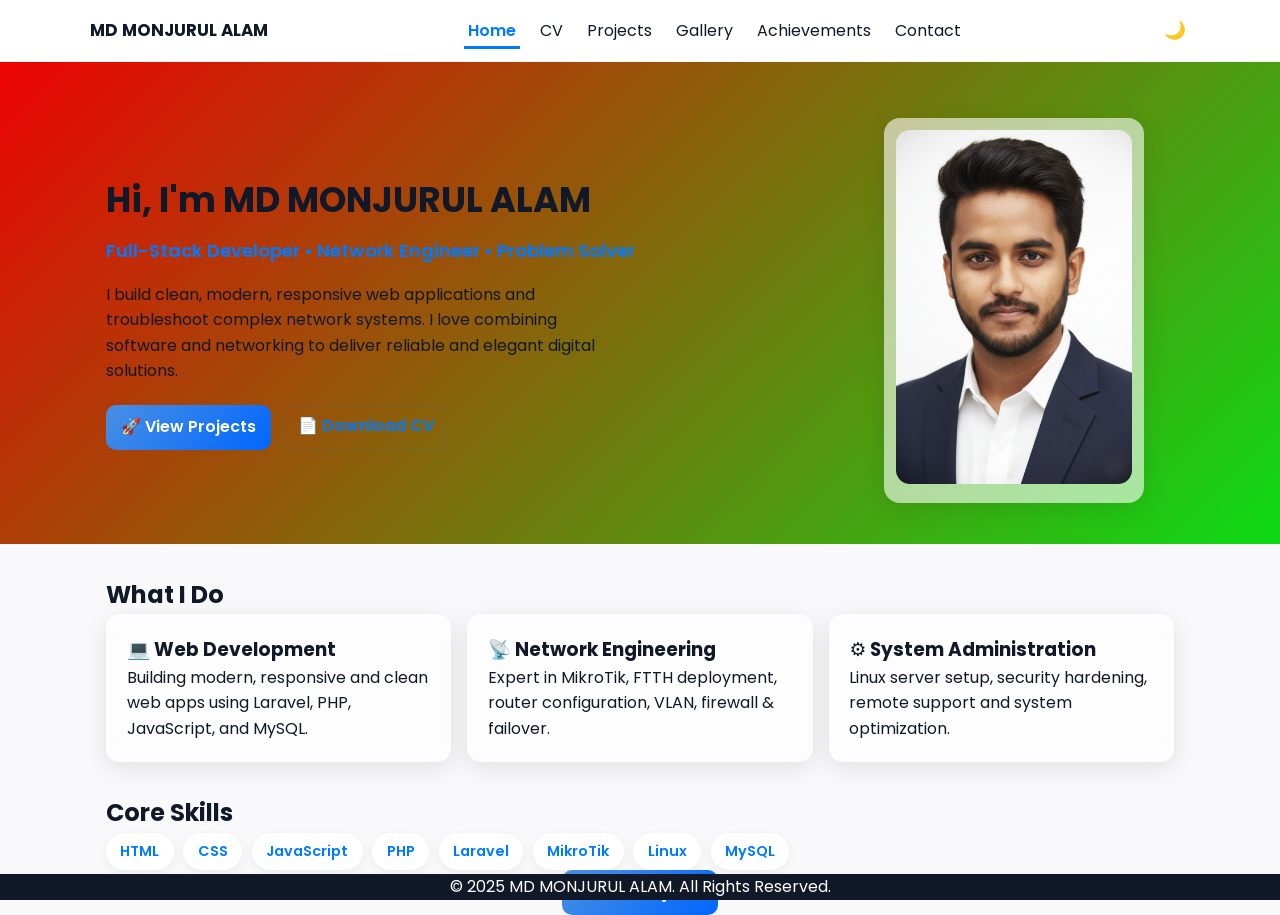
==== commit 458c6dad: "Revise index.html for improved portfolio structure Updated the portfolio layout and content, includi" ====
--- a/index.html
+++ b/index.html
@@ -135,27 +135,6 @@
 
       <!-- PROJECT PREVIEW -->
       <section class="container section-projects">
-        <h2 class="section-title">Featured Projects</h2>
-
-        <div class="projects-preview-grid">
-          <a href="projects.html" class="project-card glass reveal">
-            <h3>Portfolio Website</h3>
-            <p>
-              Modern responsive personal portfolio with dark mode + animations.
-            </p>
-          </a>
-
-          <a href="projects.html" class="project-card glass reveal">
-            <h3>Todo App</h3>
-            <p>Realtime todo app using React + Firebase.</p>
-          </a>
-
-          <a href="projects.html" class="project-card glass reveal">
-            <h3>Weather Dashboard</h3>
-            <p>Live weather updates from OpenWeather API.</p>
-          </a>
-        </div>
-
         <div class="center">
           <a href="projects.html" class="btn primary">See All Projects</a>
         </div>
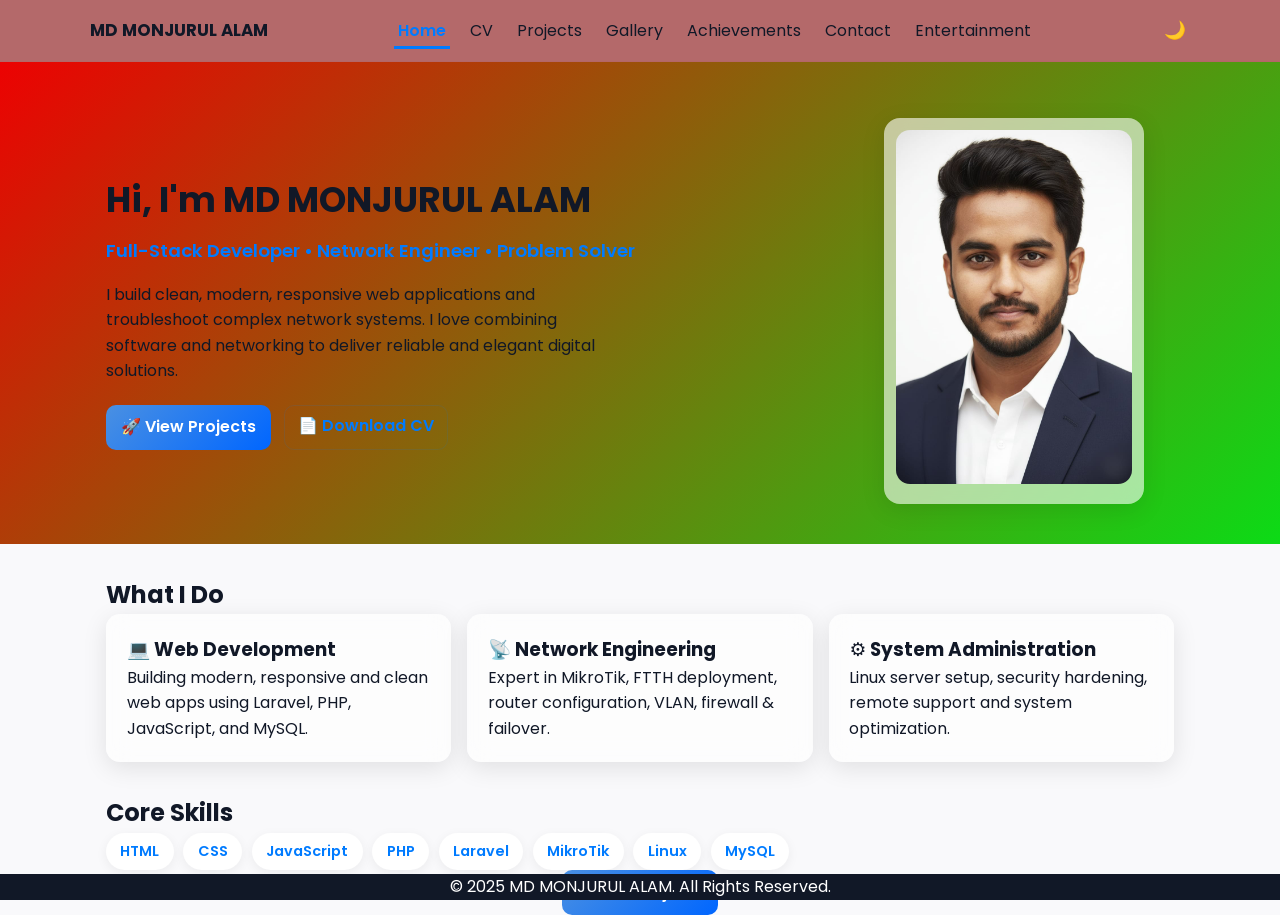
==== commit 76fc03c0: "Fix HTML formatting and add Entertainment link" ====
--- a/index.html
+++ b/index.html
@@ -42,6 +42,7 @@
             <li><a href="gallery.html">Gallery</a></li>
             <li><a href="achievements.html">Achievements</a></li>
             <li><a href="contact.html">Contact</a></li>
+            <li><a href="entertainment.html">Entertainment</a></li>
           </ul>
 
           <button id="theme-toggle" class="theme-toggle">🌙</button>
--- a/style.css
+++ b/style.css
@@ -38,9 +38,9 @@
 .nav {
   position: sticky;
   top: 0;
-  background: rgba(255, 255, 255, 0.88);
+  background: rgba(146, 33, 33, 0.664);
   backdrop-filter: blur(6px);
-  border-bottom: 1px solid rgba(0, 0, 0, 0.04);
+  border-bottom: 1px solid rgba(184, 29, 29, 0.04);
   z-index: 60;
 }
 .nav-inner {
@@ -804,3 +804,156 @@
 body.dark .project-info {
   background: linear-gradient(to top, rgba(0, 0, 0, 0.75), rgba(0, 0, 0, 0.15));
 }
+/* ============================
+   MOBILE OPTIMIZATION
+   ============================ */
+@media (max-width: 768px) {
+  /* NAV */
+  .nav-inner {
+    padding: 0.7rem 0;
+  }
+  .brand {
+    font-size: 1rem;
+  }
+
+  /* HERO SECTION */
+  .pro-hero {
+    padding: 2.5rem 0 1rem;
+  }
+  .hero-grid {
+    display: flex;
+    flex-direction: column-reverse; /* image first, text second */
+    gap: 1.6rem;
+    text-align: center;
+  }
+  .hero-left {
+    width: 100%;
+    text-align: center;
+  }
+
+  .hero-title {
+    font-size: 1.65rem;
+    line-height: 2.2rem;
+  }
+
+  .hero-subtitle {
+    font-size: 1rem;
+    margin-bottom: 0.8rem;
+  }
+
+  .hero-summary {
+    font-size: 0.95rem;
+    text-align: center;
+    padding: 0 1rem;
+    margin-bottom: 1.2rem;
+  }
+
+  .hero-buttons {
+    display: flex;
+    flex-direction: column;
+    gap: 0.6rem;
+    align-items: center;
+  }
+  .btn {
+    width: 90%;
+    text-align: center;
+  }
+
+  /* WHAT I DO */
+  .features {
+    padding-top: 0.5rem;
+  }
+
+  .feature-grid {
+    grid-template-columns: 1fr;
+    gap: 1rem;
+  }
+
+  .feature-card {
+    padding: 1rem;
+    text-align: center;
+  }
+
+  /* SKILLS */
+  .skills-preview {
+    display: flex;
+    flex-wrap: wrap;
+    justify-content: center;
+    gap: 0.6rem;
+  }
+  .skill-tag {
+    font-size: 0.85rem;
+    padding: 0.5rem 0.8rem;
+  }
+
+  /* PROJECT PREVIEW */
+  .projects-preview-grid {
+    grid-template-columns: 1fr;
+    gap: 1rem;
+  }
+  .project-card {
+    padding: 1.2rem;
+    text-align: center;
+  }
+
+  /* SECTION TITLES */
+  .section-title {
+    font-size: 1.4rem;
+    margin-bottom: 1rem;
+    text-align: center;
+  }
+
+  /* GENERAL SPACING */
+  section {
+    padding-top: 1rem;
+    padding-bottom: 1rem;
+  }
+
+  /* CENTERING DIV */
+  .center {
+    display: flex;
+    justify-content: center;
+  }
+}
+@media (max-width: 768px) {
+  body {
+    padding-bottom: 80px; /* EXTRA SAFE SPACE */
+  }
+  main {
+    padding-bottom: 60px;
+  }
+  section {
+    padding-bottom: 2rem !important;
+  }
+}
+/* =======================================================
+   MOBILE GLASS ANIMATIONS — ALL PAGES
+   ======================================================= */
+@media (max-width: 768px) {
+  /* Base glass animation class */
+  .glass-mobile-anim {
+    opacity: 0;
+    transform: translateY(28px) scale(0.92);
+    filter: blur(6px);
+    transition: opacity 0.7s ease-out, transform 0.8s ease-out,
+      filter 0.8s ease-out;
+  }
+
+  .glass-mobile-anim.show {
+    opacity: 1;
+    transform: translateY(0) scale(1);
+    filter: blur(0);
+  }
+
+  /* Optional extra morph effect */
+  .glass-mobile-anim.show {
+    backdrop-filter: blur(14px) saturate(145%);
+    background: rgba(255, 255, 255, 0.18);
+  }
+
+  /* Dark mode nice glow */
+  body.dark .glass-mobile-anim.show {
+    background: rgba(30, 30, 40, 0.28);
+    backdrop-filter: blur(22px) saturate(140%);
+  }
+}
